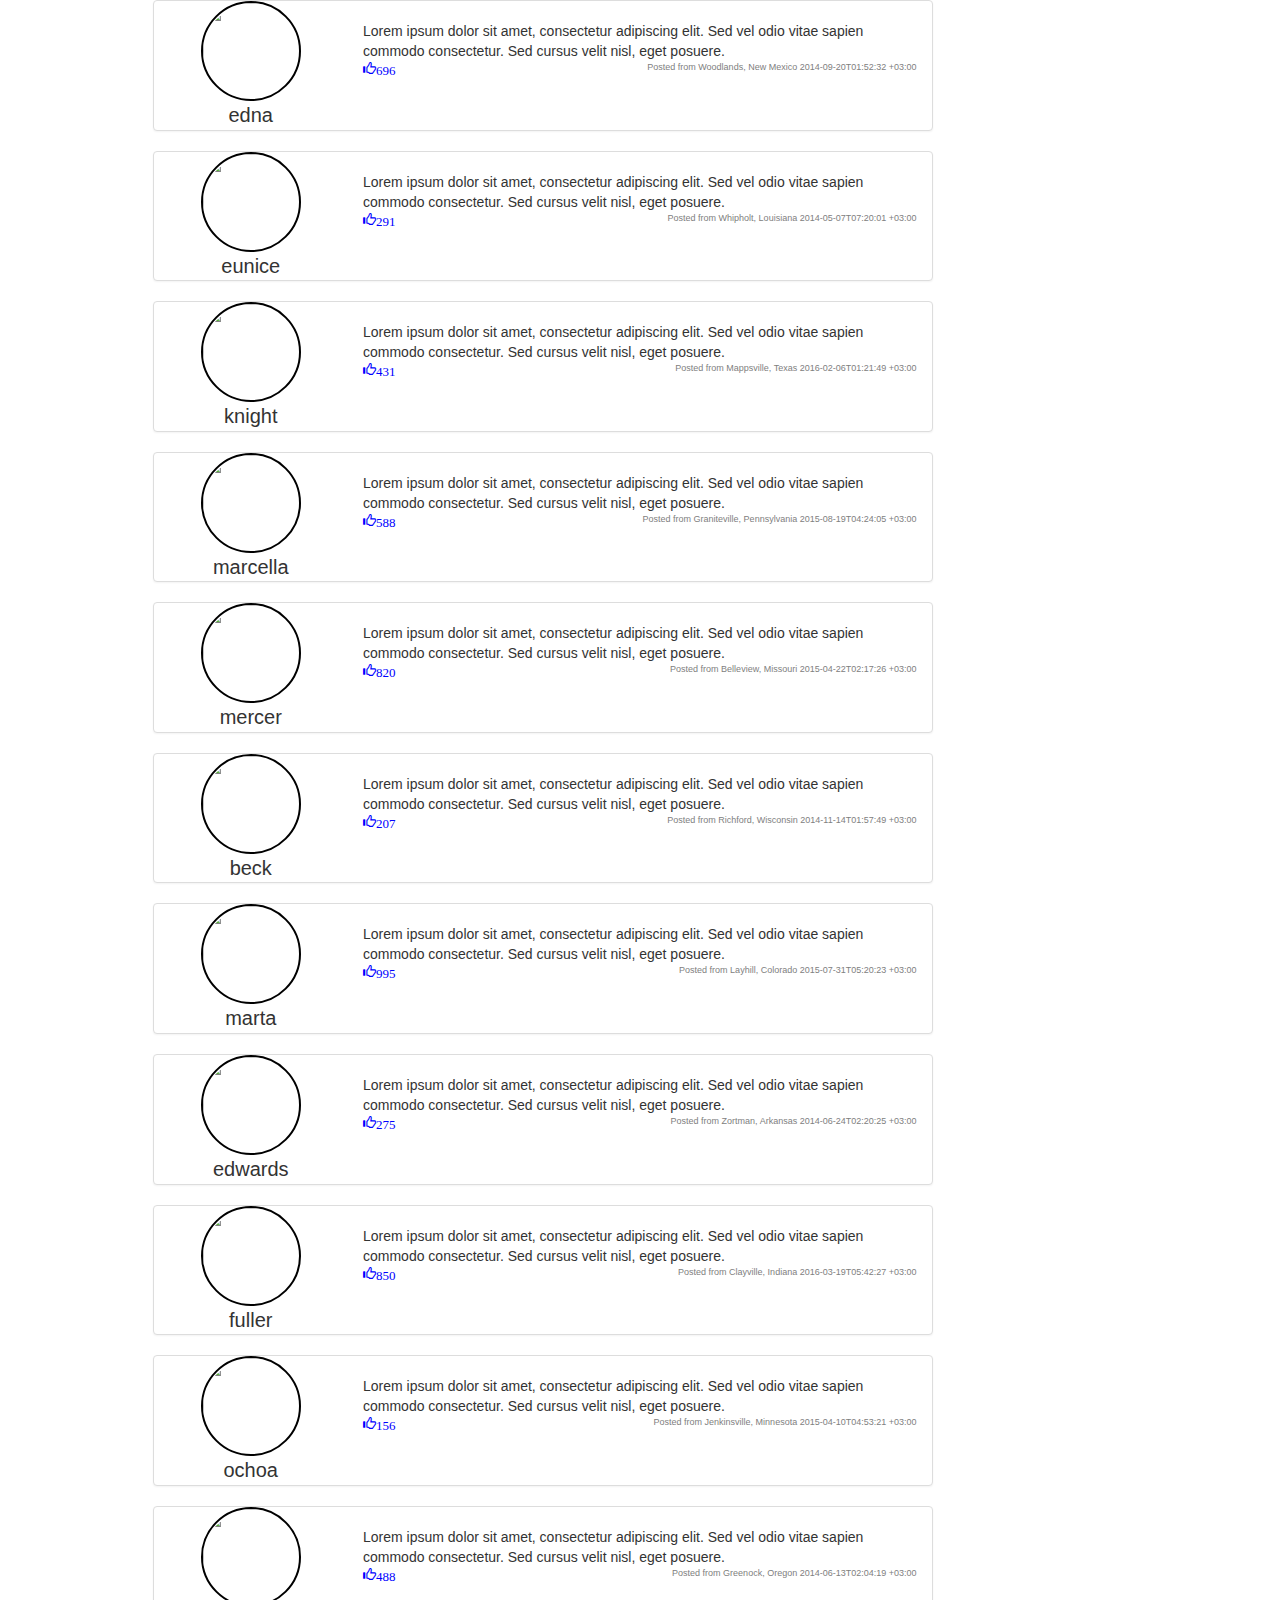
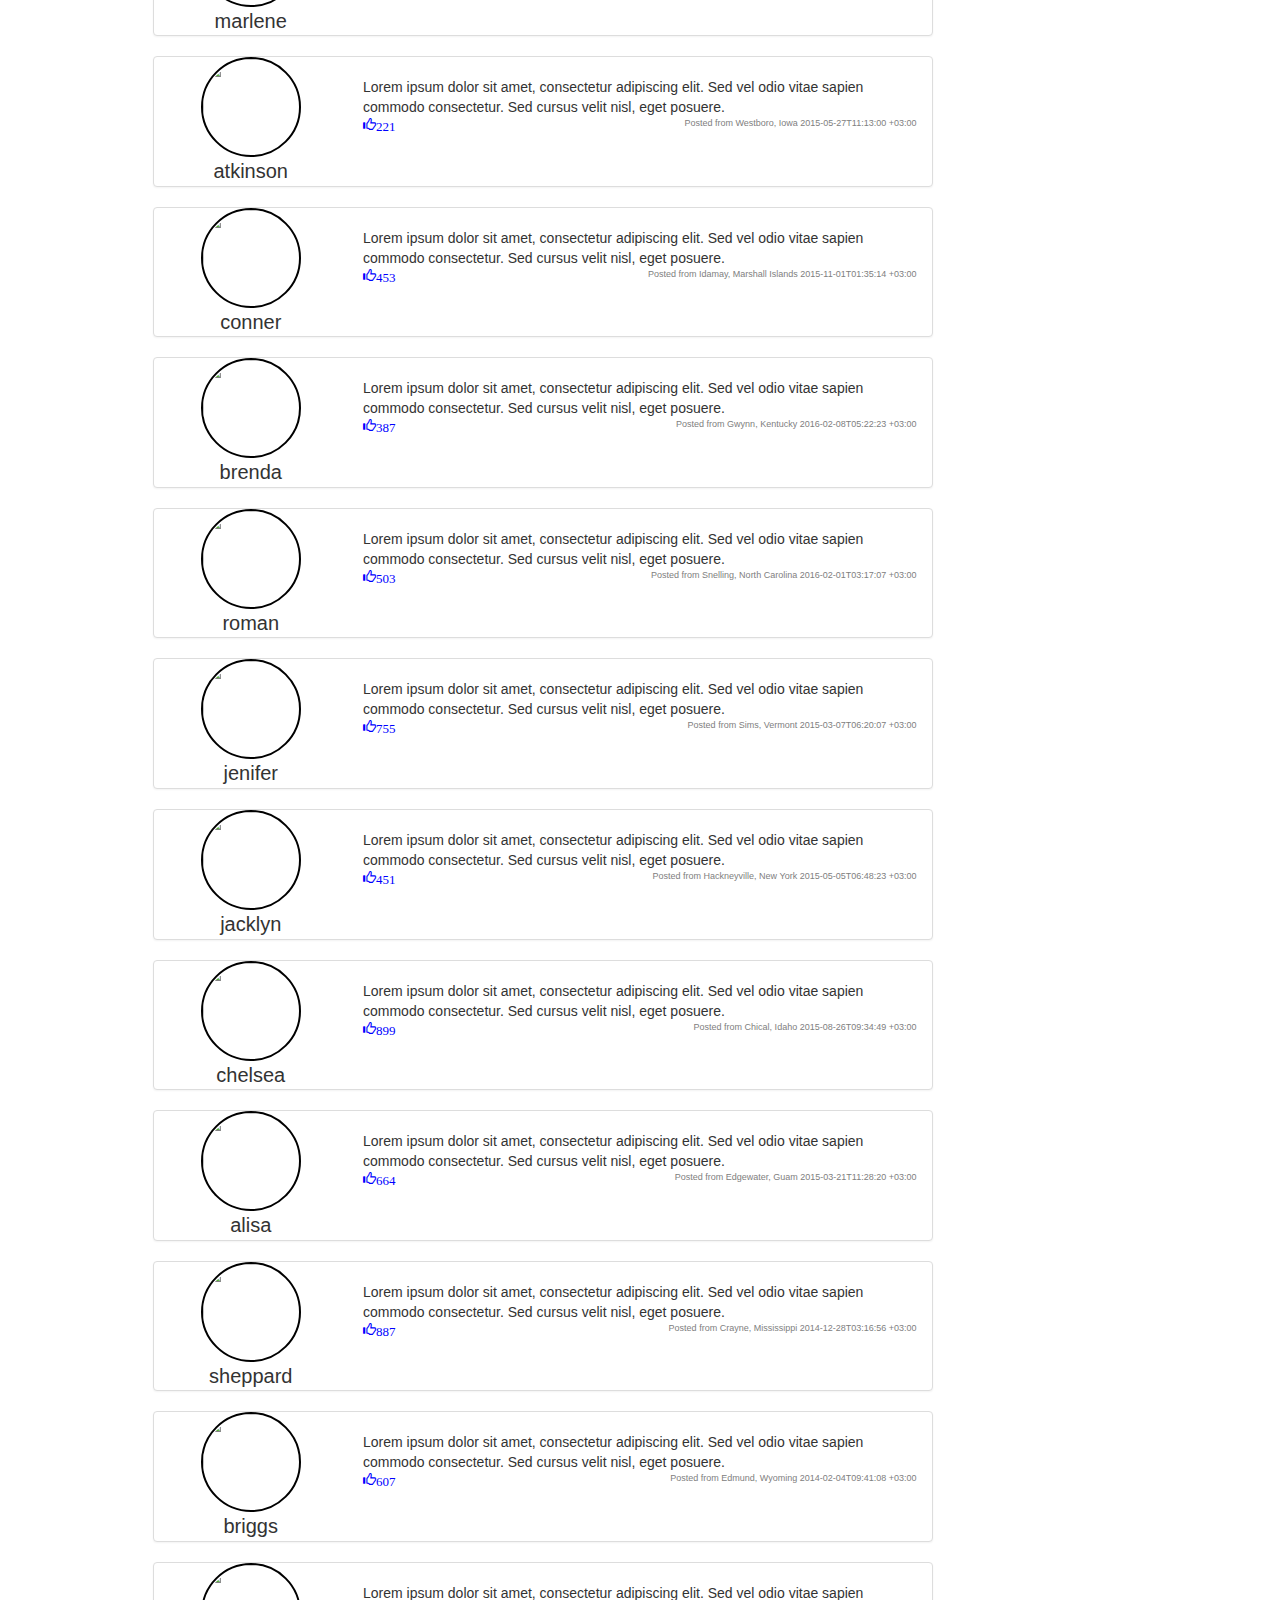
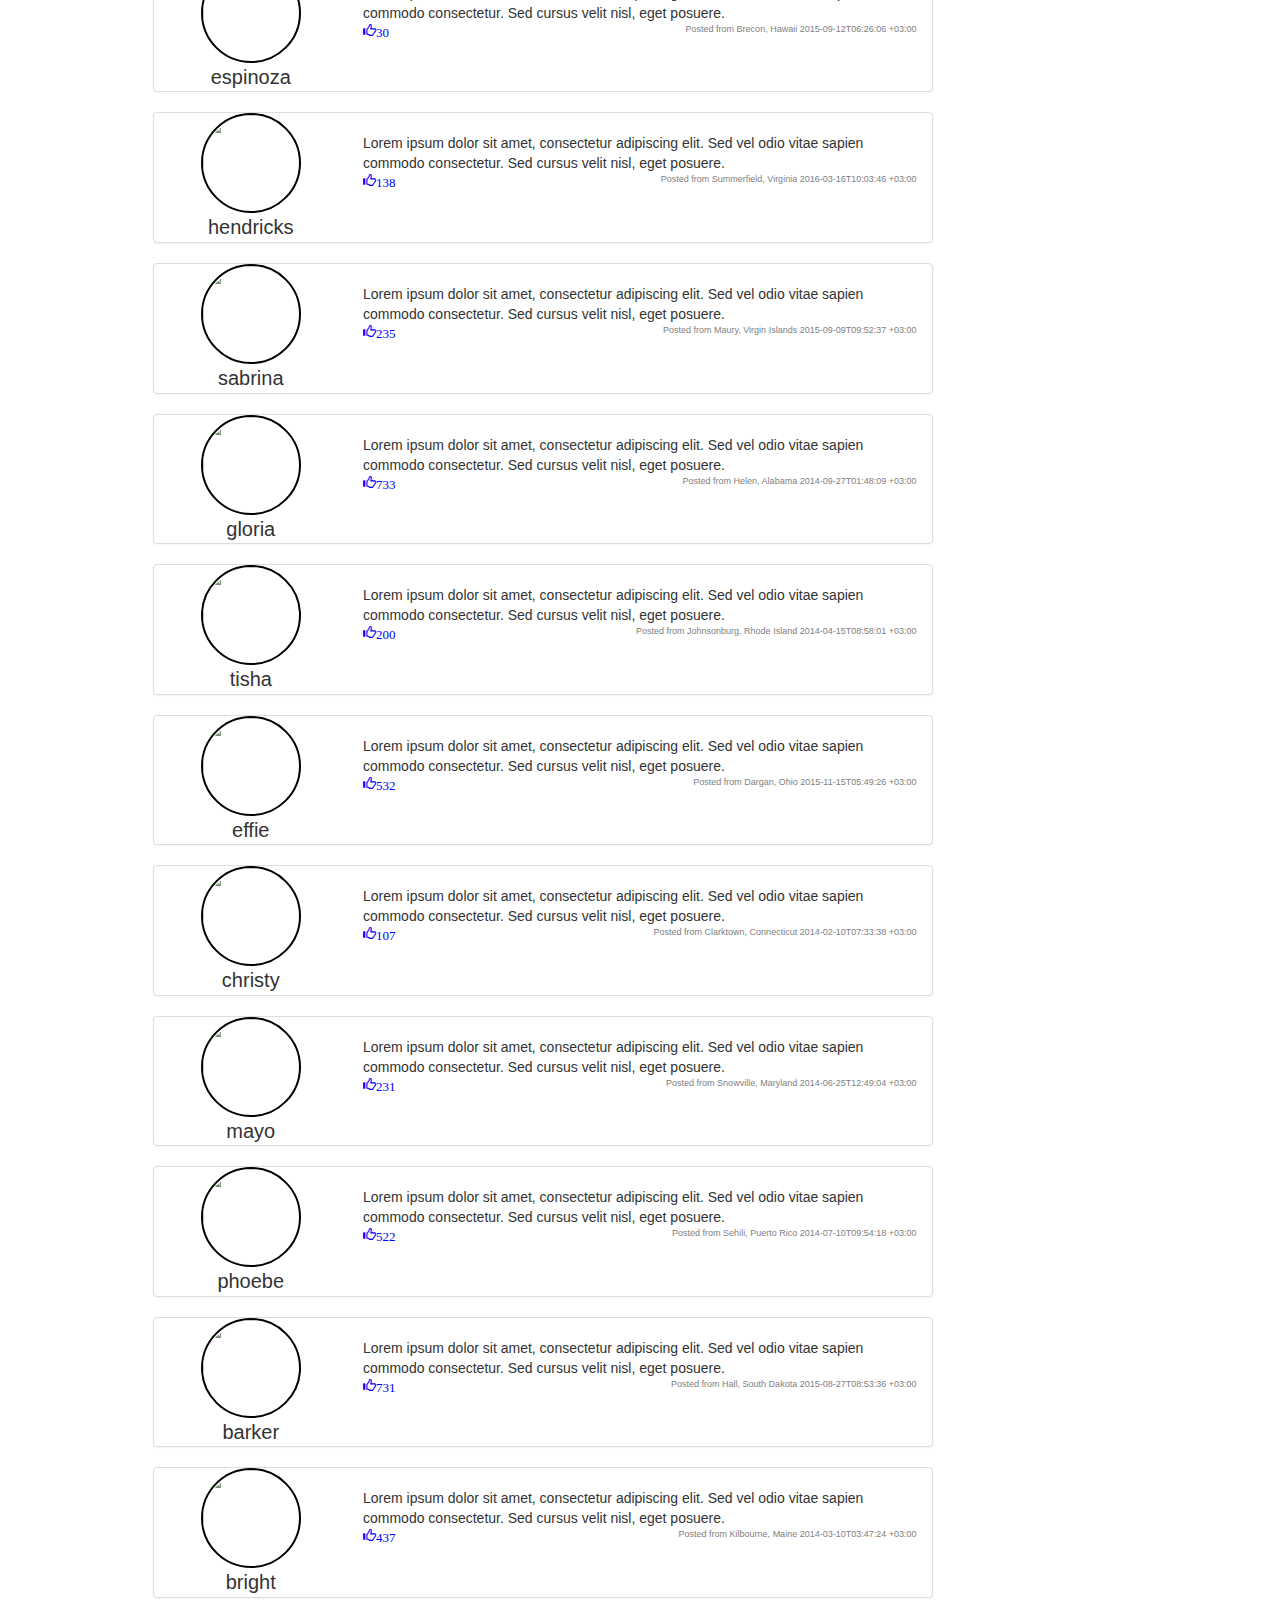
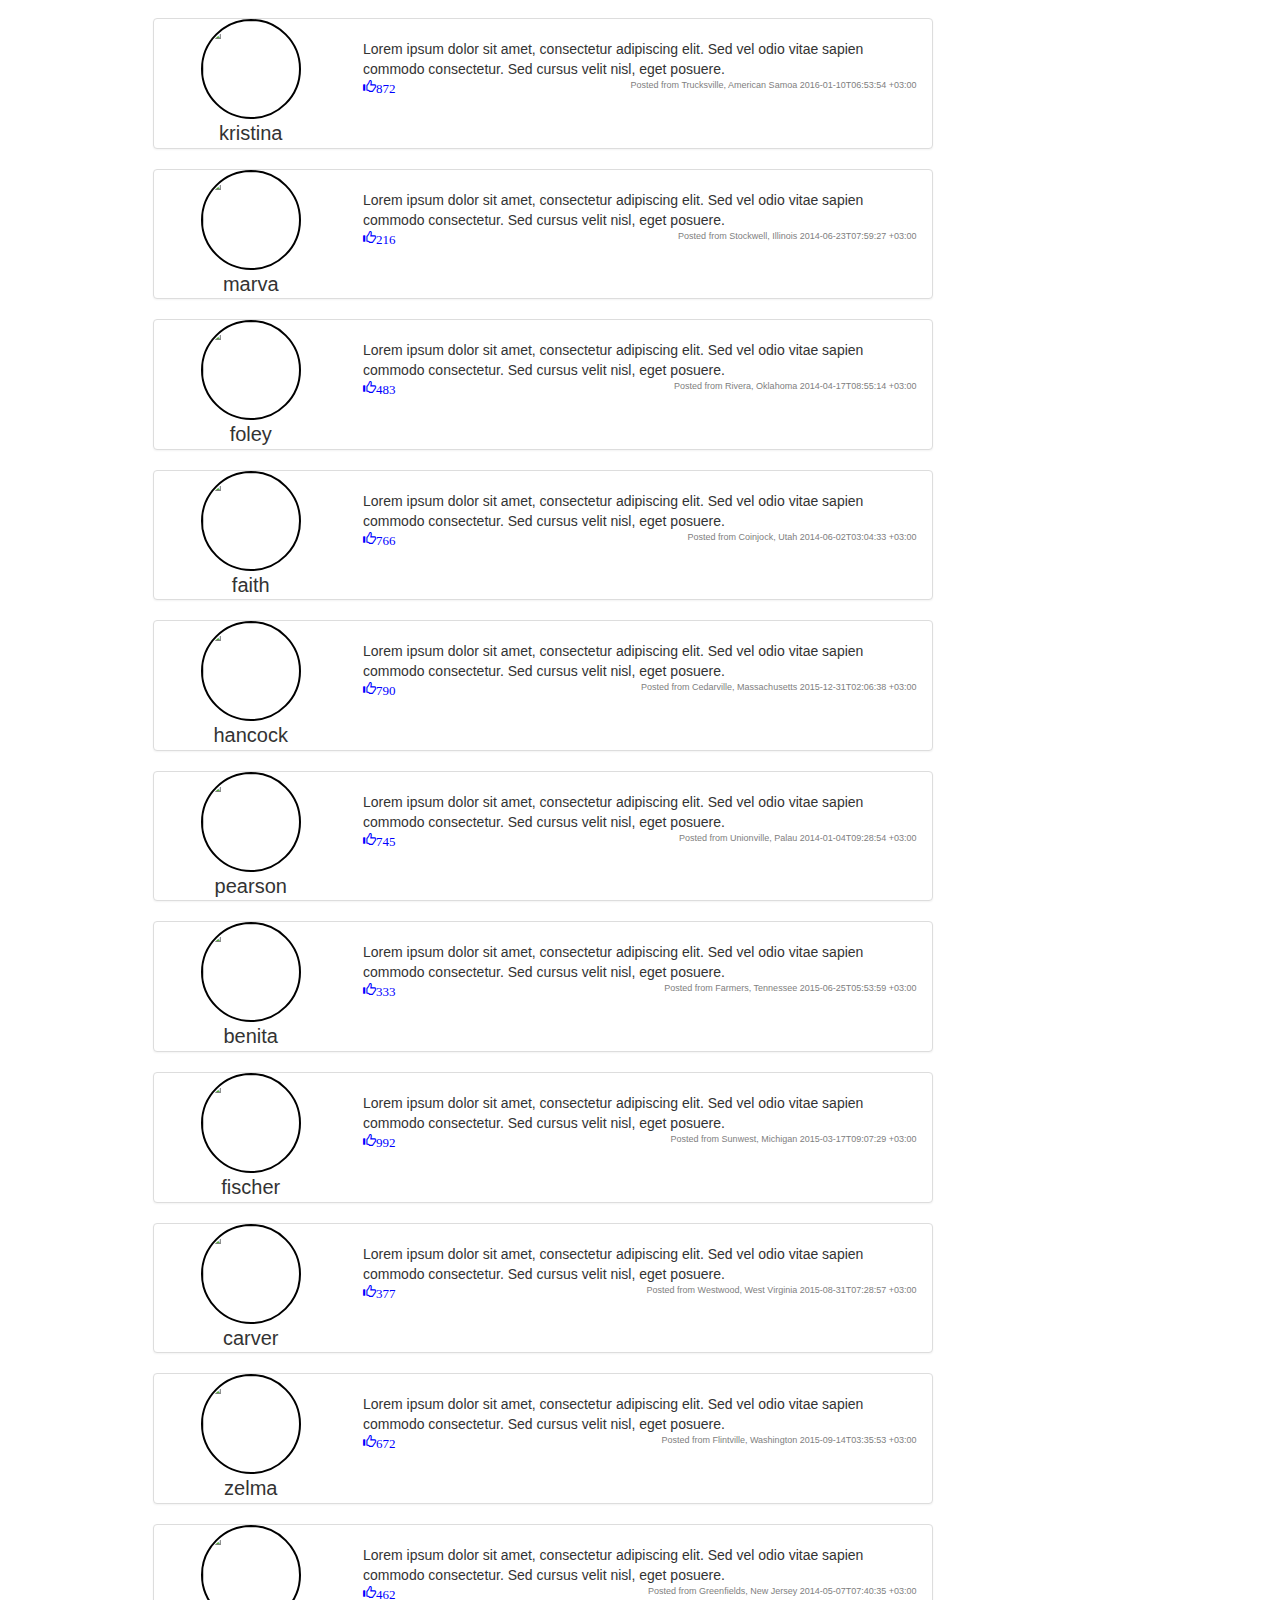
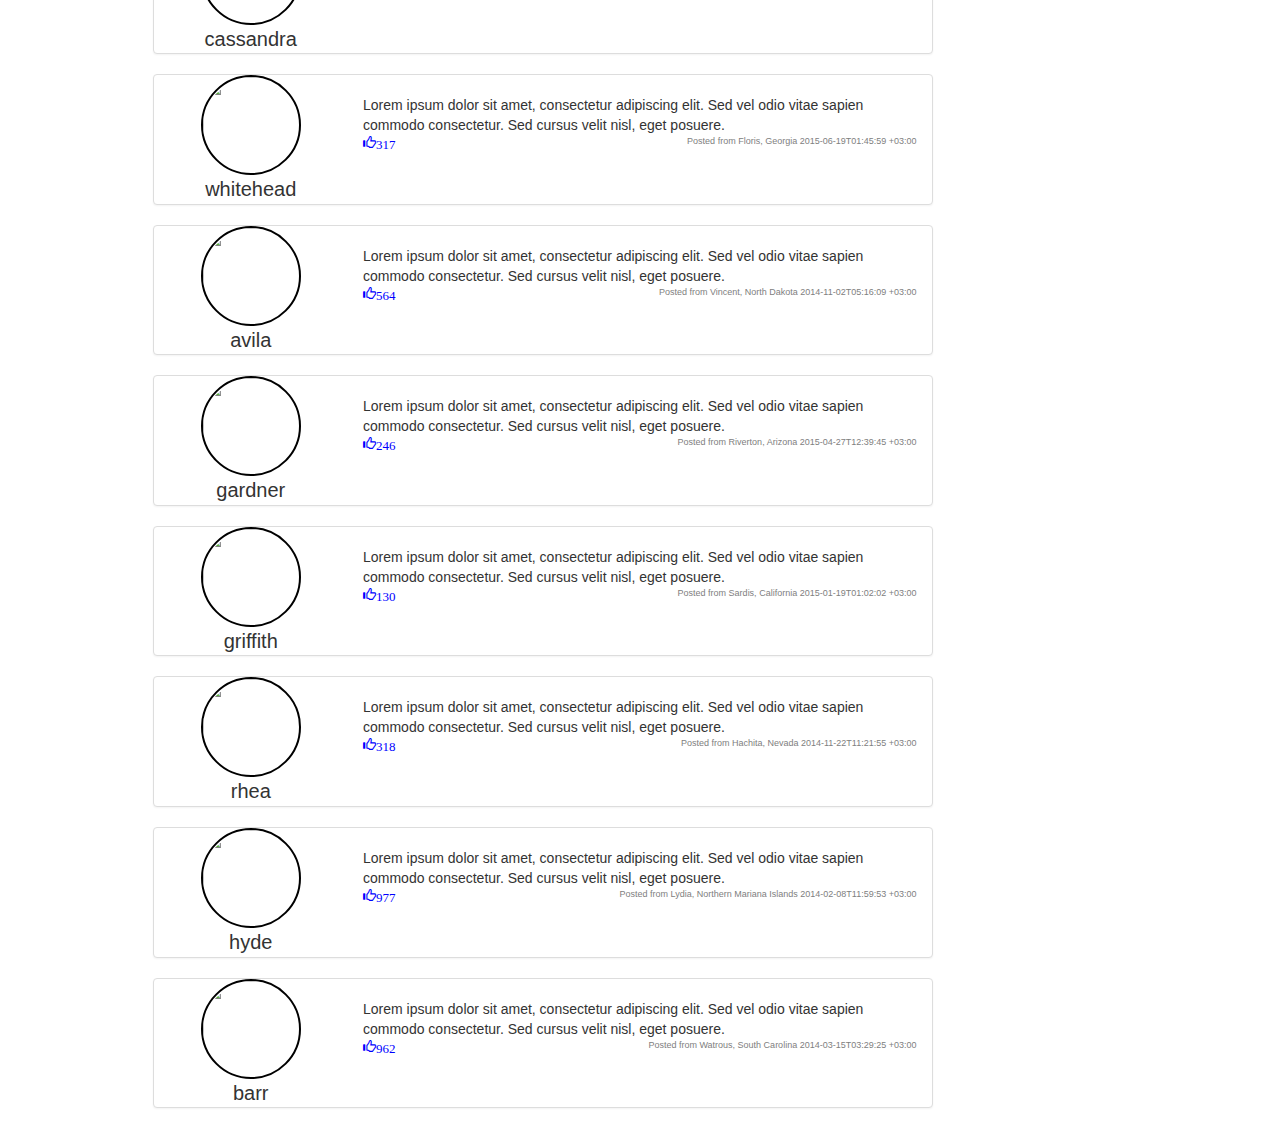
==== index.html @ ed7e0059 "cleaned the code" ====
<!DOCTYPE html>
<html>
	<head>
		<meta charset="utf-8">
		<meta http-equiv="X-UA-Compatible" content="IE=edge">
		<meta name="viewport" content="width=device-width, initial-scale=1">
		<title>Simple Timeline</title>
		<link rel="stylesheet" href="css/bootstrap.min.css">
		<!-- Optional Bootstrap theme -->
		<link rel="stylesheet" href="css/bootstrap-theme.min.css">
		<link rel="stylesheet" type="text/css" href="css/style.css">
	</head>
	<body>
	    <!-- SCRIPTS -->
	    <script src="js/jquery.min.js"></script>
	    <script src="js/bootstrap.min.js"></script>
	    <script src="js/script.js"></script>
	    <!--=-=-=-=-=-=-=-=-=-=-=-->
	    
		<div class="container">
		 	<div class="row" id="timeline"></div>
		</div>
	</body>
</html>
---- css/style.css ----
.avatar{
	text-align: center;
}

.imgAvatar {
	width: 100px;
	height: 100px;
	border: 2px solid rgb(0,0,0);
}

.avatarUsername{
	font-size: 20px;
}

.post{
	position: relative;
	padding-top: 20px;
}

.postLike{
	float: left;
	color: blue;
	font-size: 13px;
}

.postDate{
	float: right;
	color: gray;
	font-size: 9px;
	margin-bottom: auto;
}
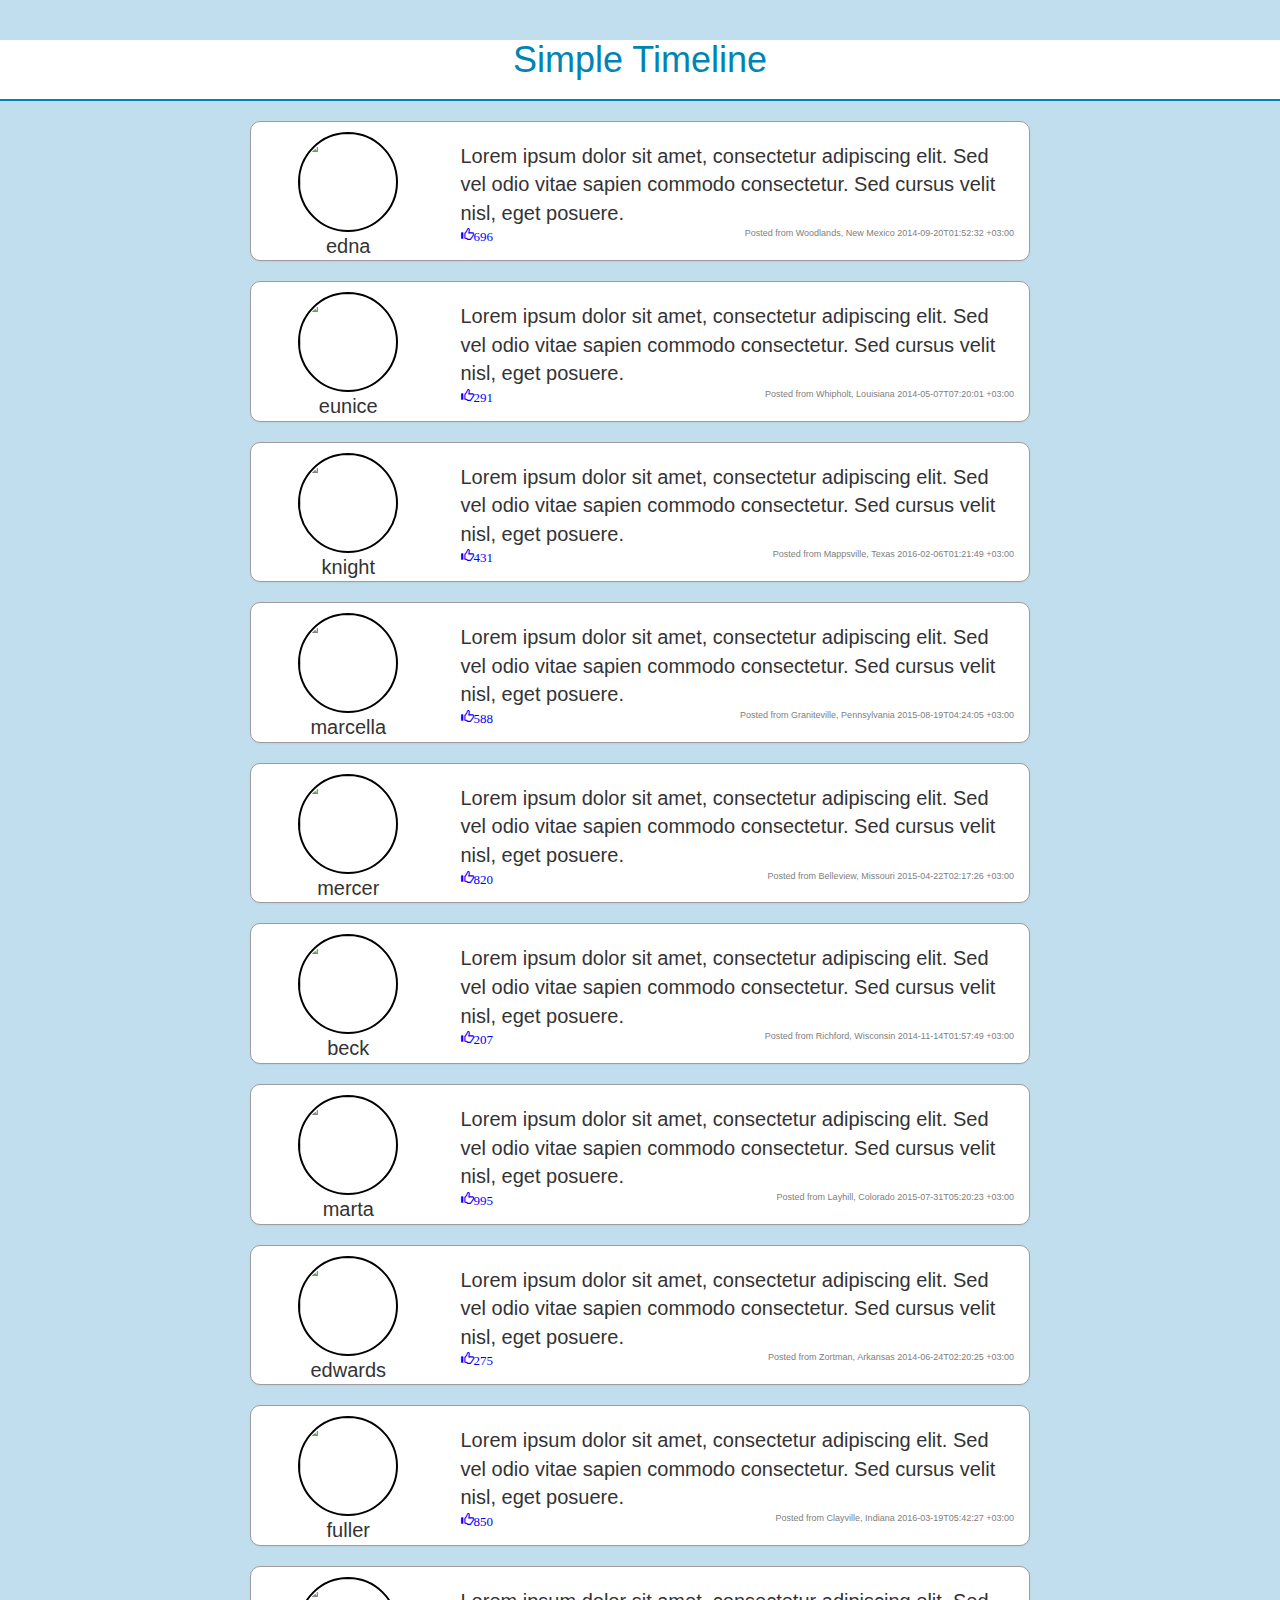
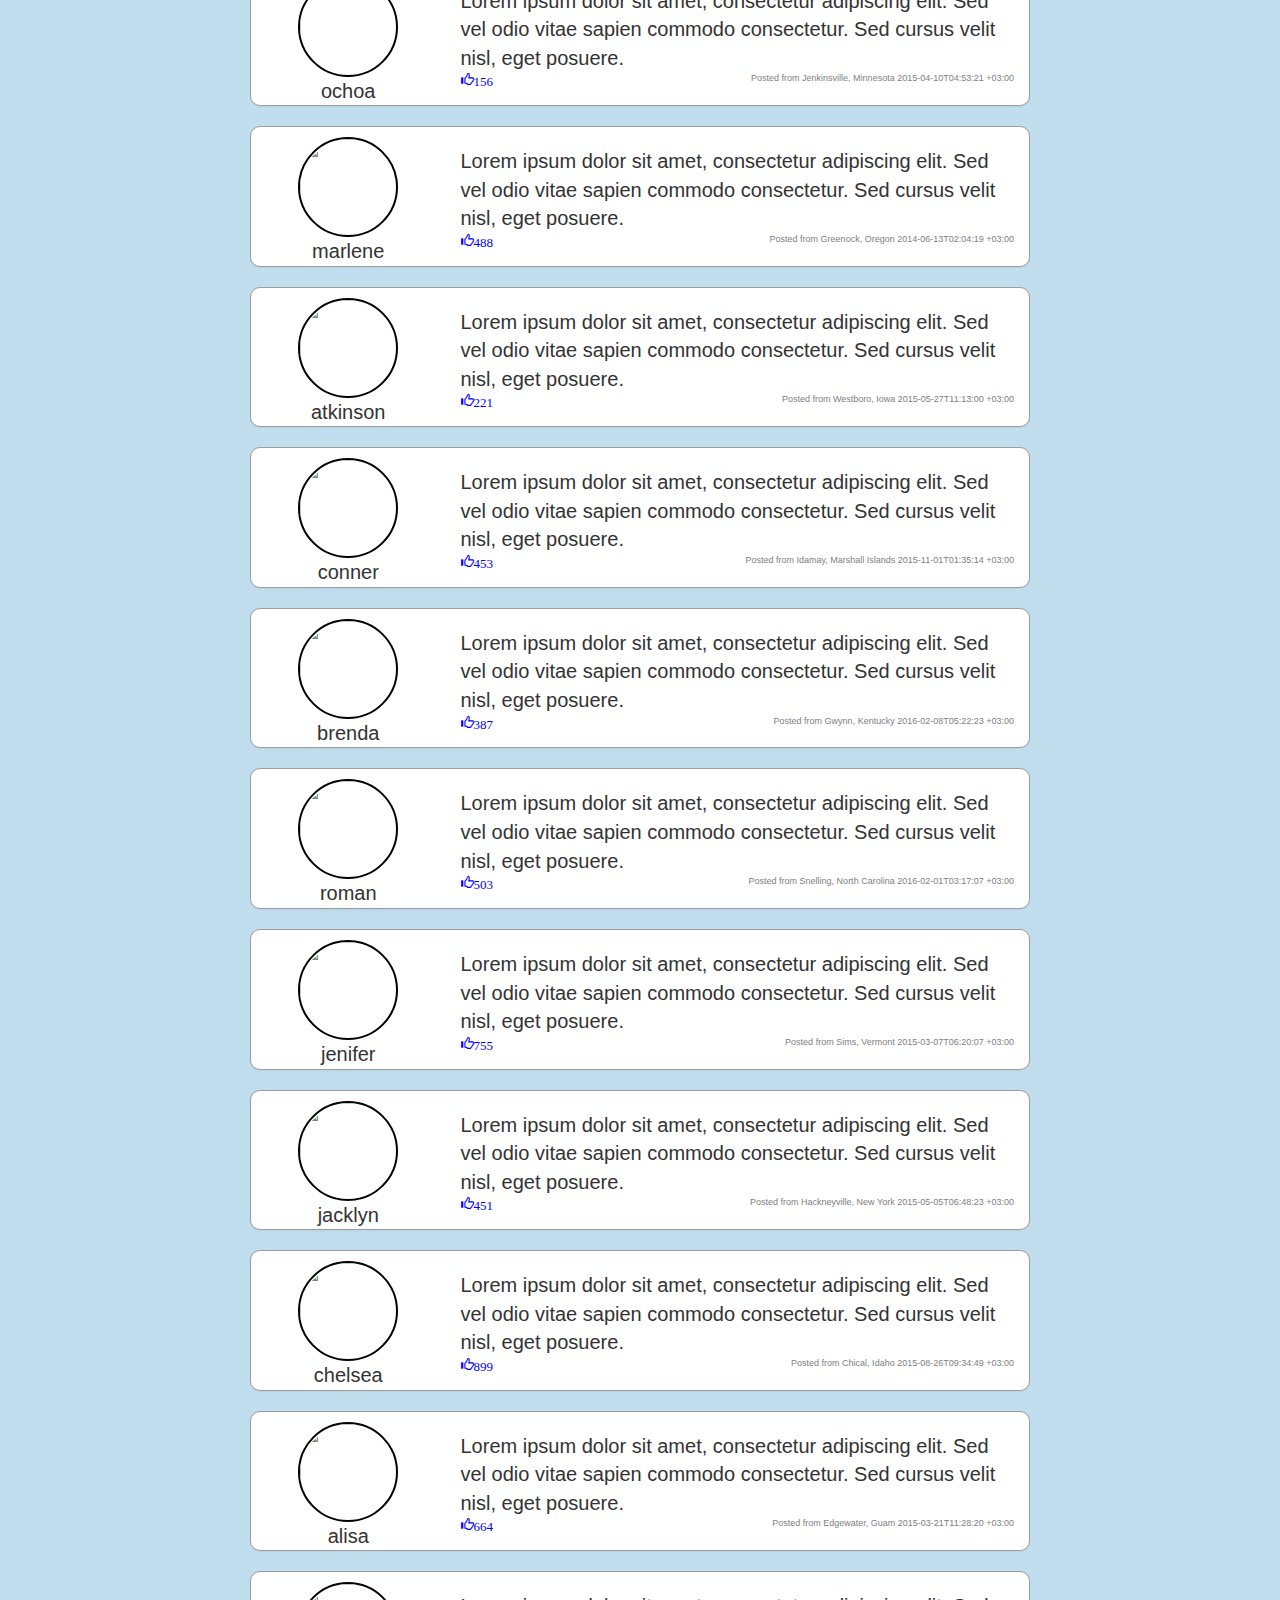
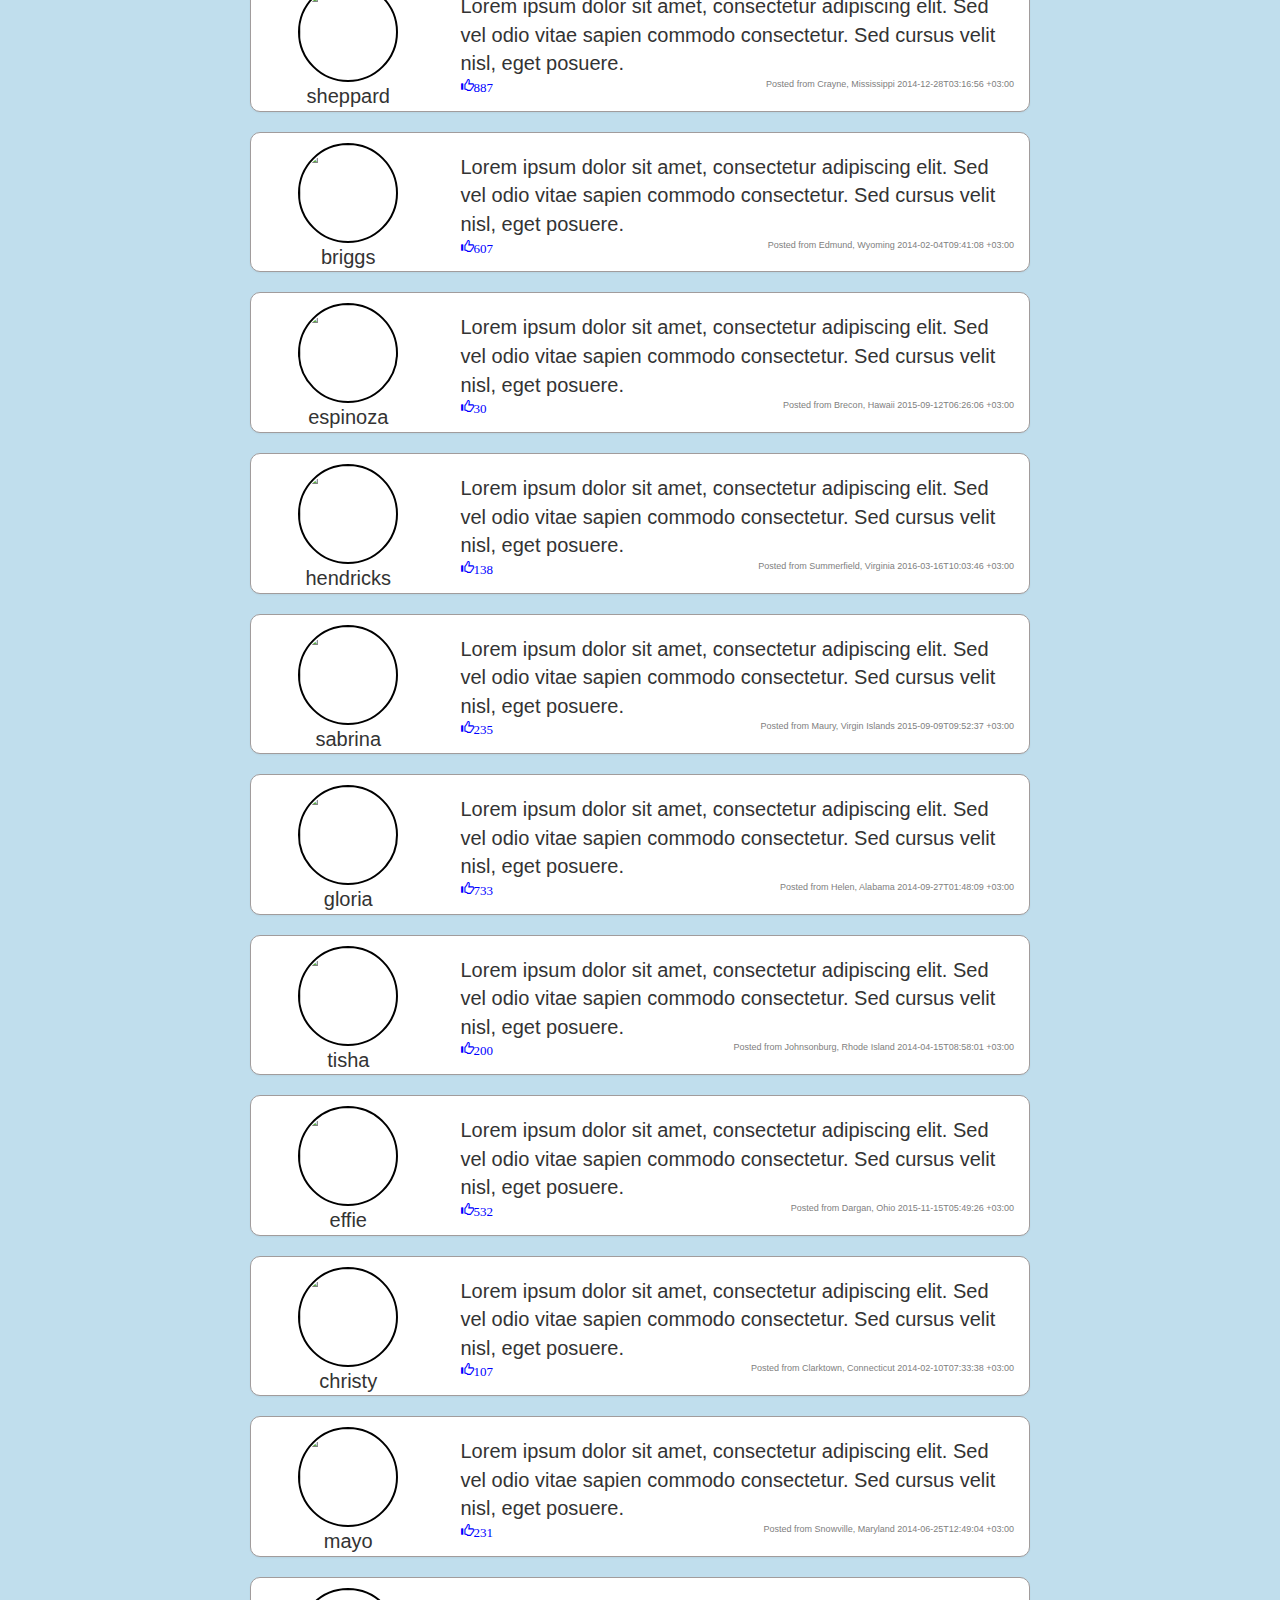
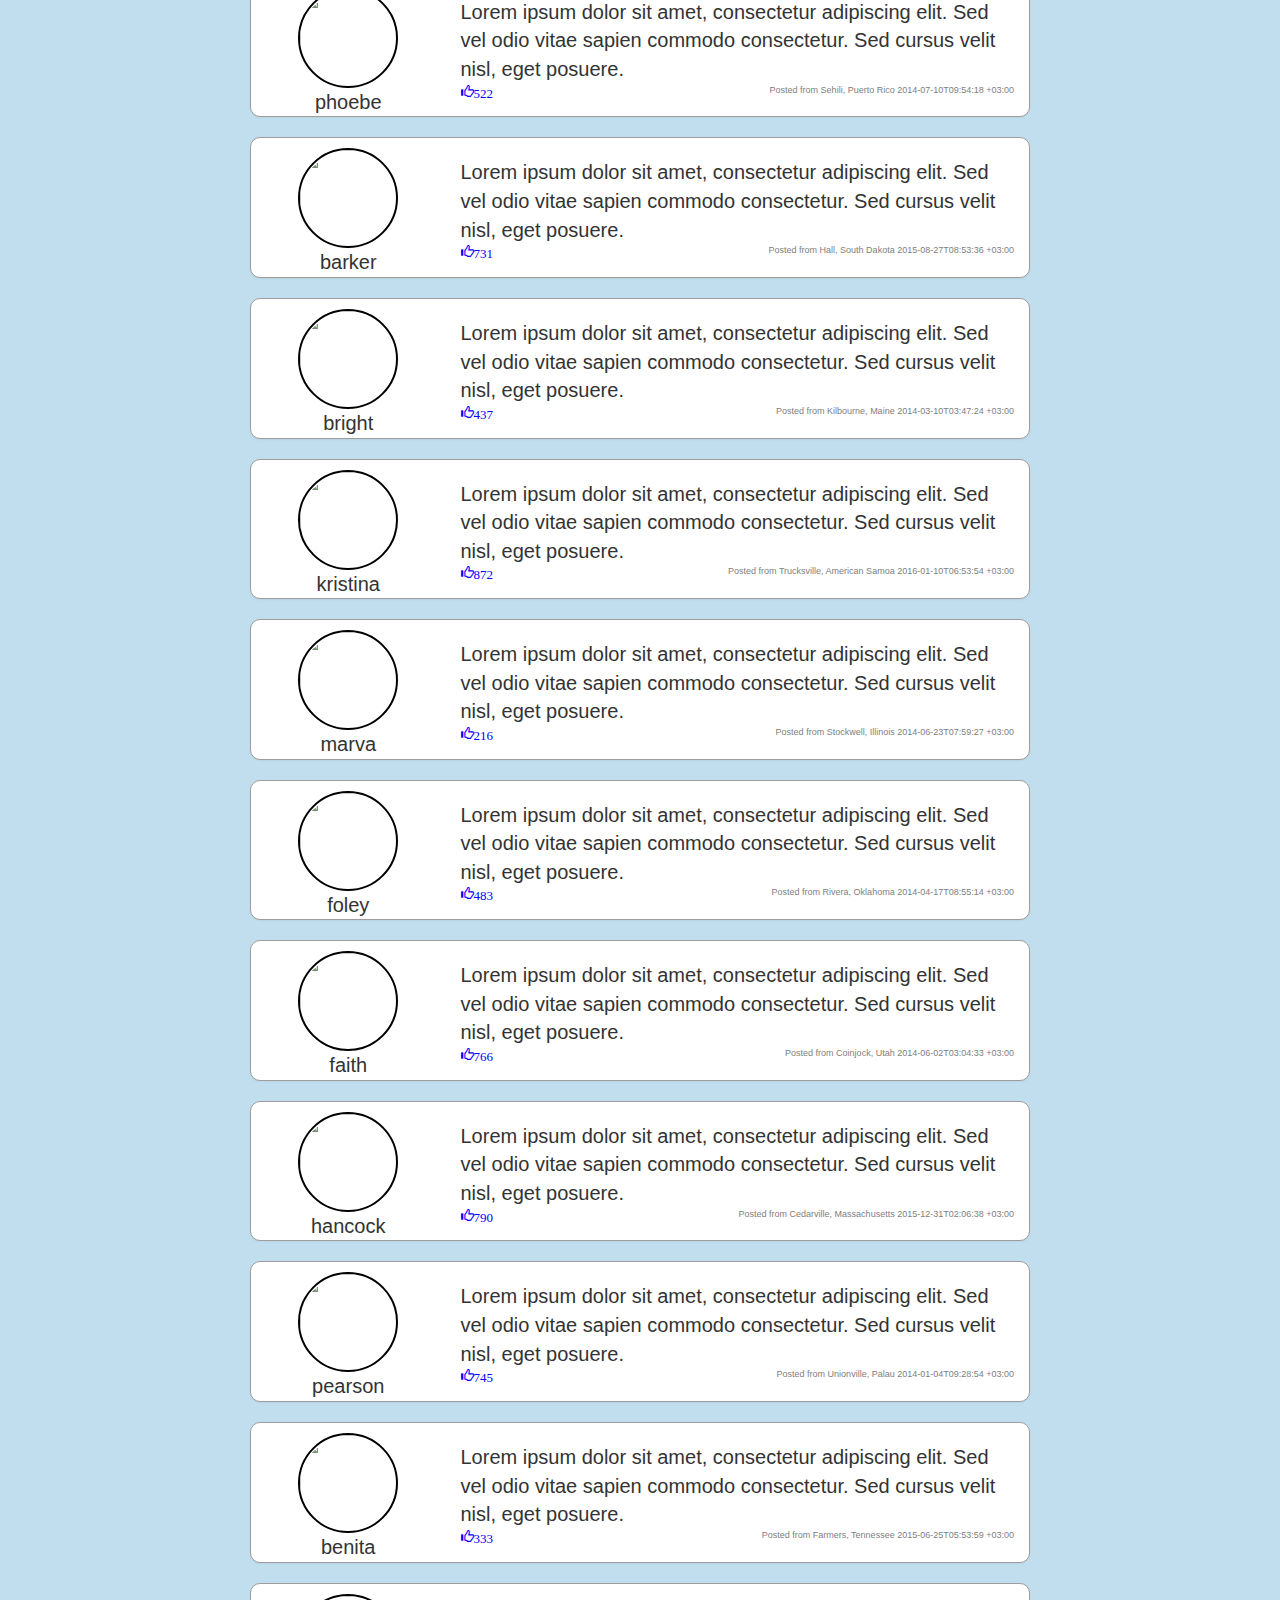
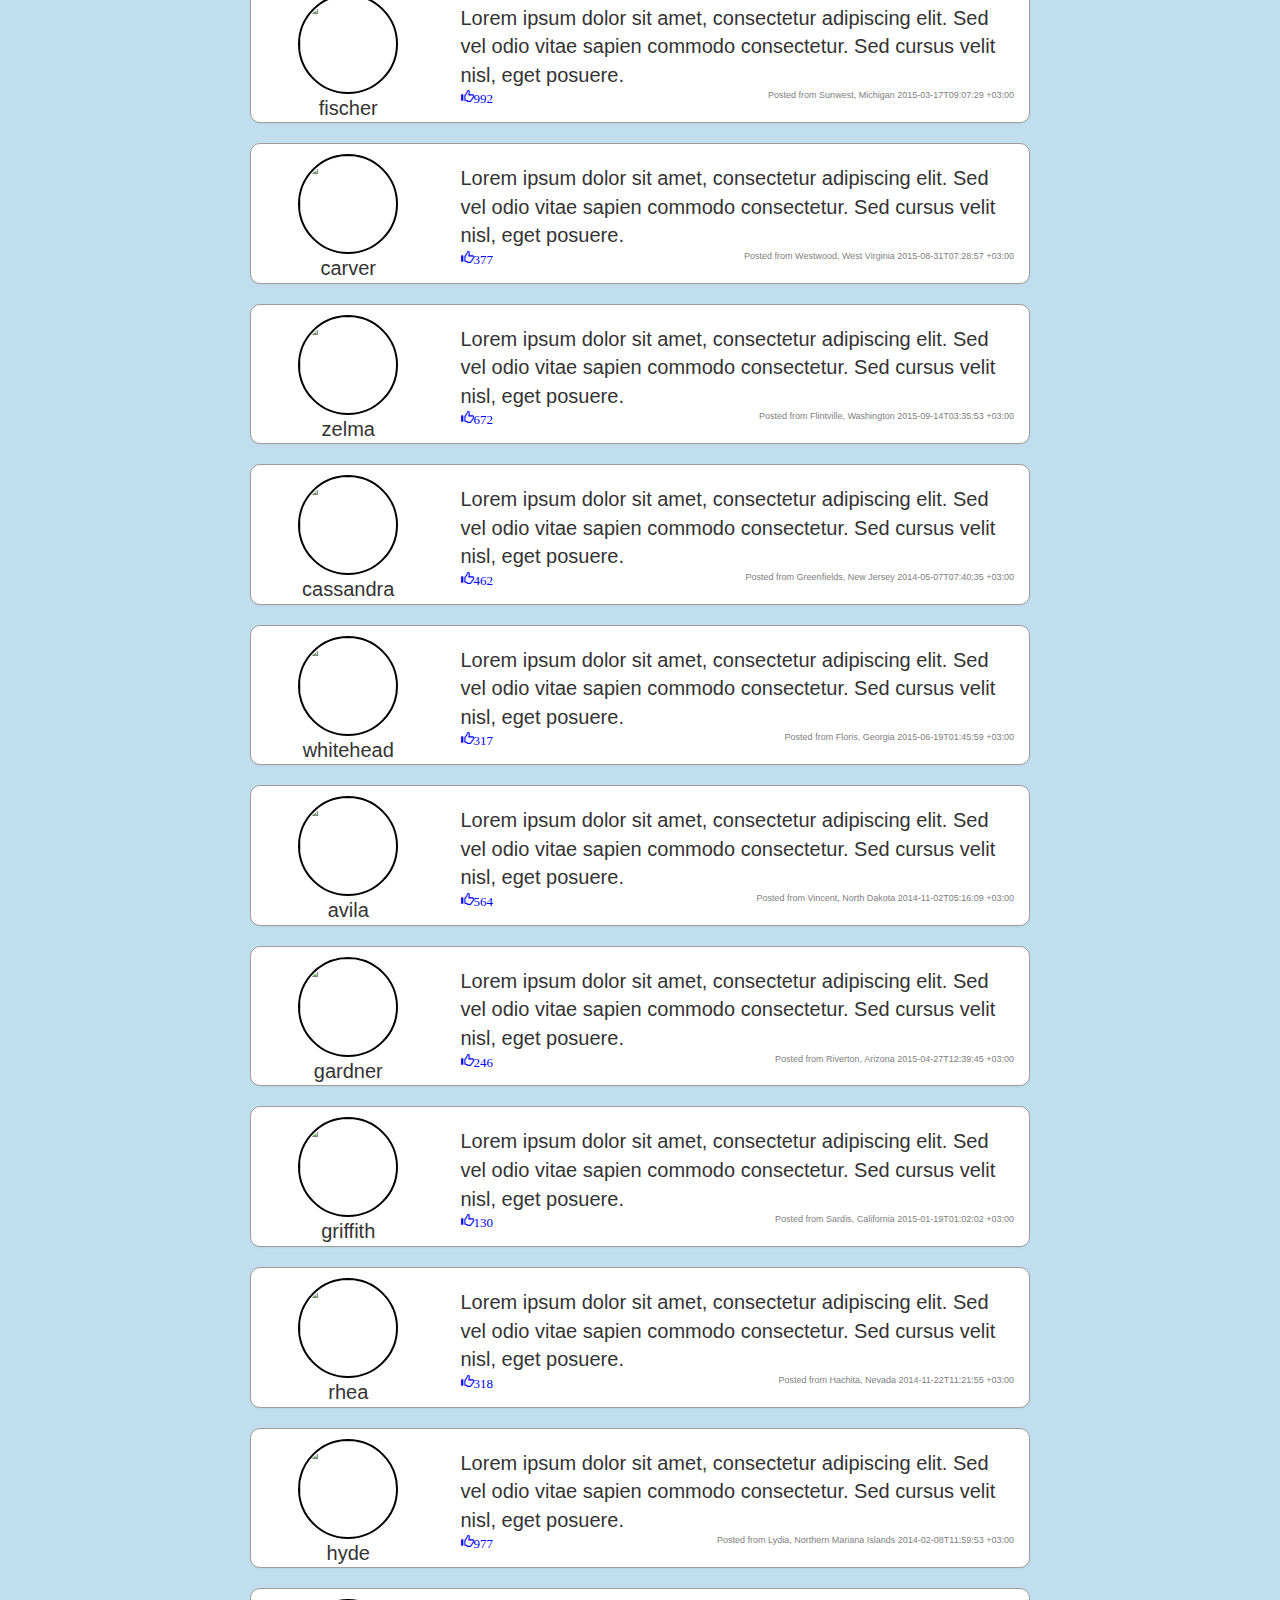
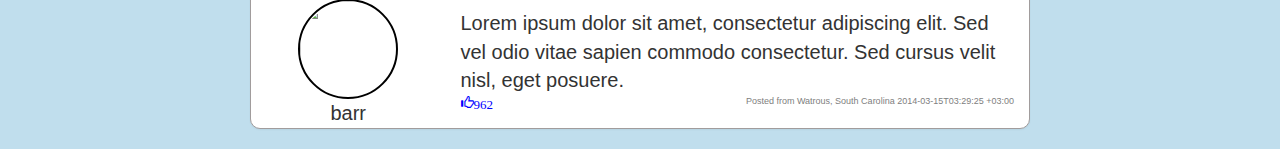
==== commit 0b8a102c: "added some style" ====
--- a/index.html
+++ b/index.html
@@ -16,7 +16,11 @@
 	    <script src="js/bootstrap.min.js"></script>
 	    <script src="js/script.js"></script>
 	    <!--=-=-=-=-=-=-=-=-=-=-=-->
-	    
+
+	    <div class="page-header">
+	    	<h1> Simple Timeline </h1>	
+	    </div>
+
 		<div class="container">
 		 	<div class="row" id="timeline"></div>
 		</div>
--- a/css/style.css
+++ b/css/style.css
@@ -1,5 +1,8 @@
+
+
 .avatar{
 	text-align: center;
+	padding-top: 10px;
 }
 
 .imgAvatar {
@@ -15,6 +18,7 @@
 .post{
 	position: relative;
 	padding-top: 20px;
+	font-size: 20px;
 }
 
 .postLike{
@@ -30,3 +34,23 @@
 	margin-bottom: auto;
 }
 
+body{
+	background-color: #c0deed;
+}
+
+.panel{
+	border-radius: 10px;
+	background: #ffffff;
+	border: 1px solid transparent;
+	border-color: #a19c9c;
+}
+
+.page-header{
+	text-align: center;
+	border-bottom: 2px solid #0084b4;
+	background-color: #ffffff;
+}
+
+.page-header h1{
+	color: #0084b4;
+}
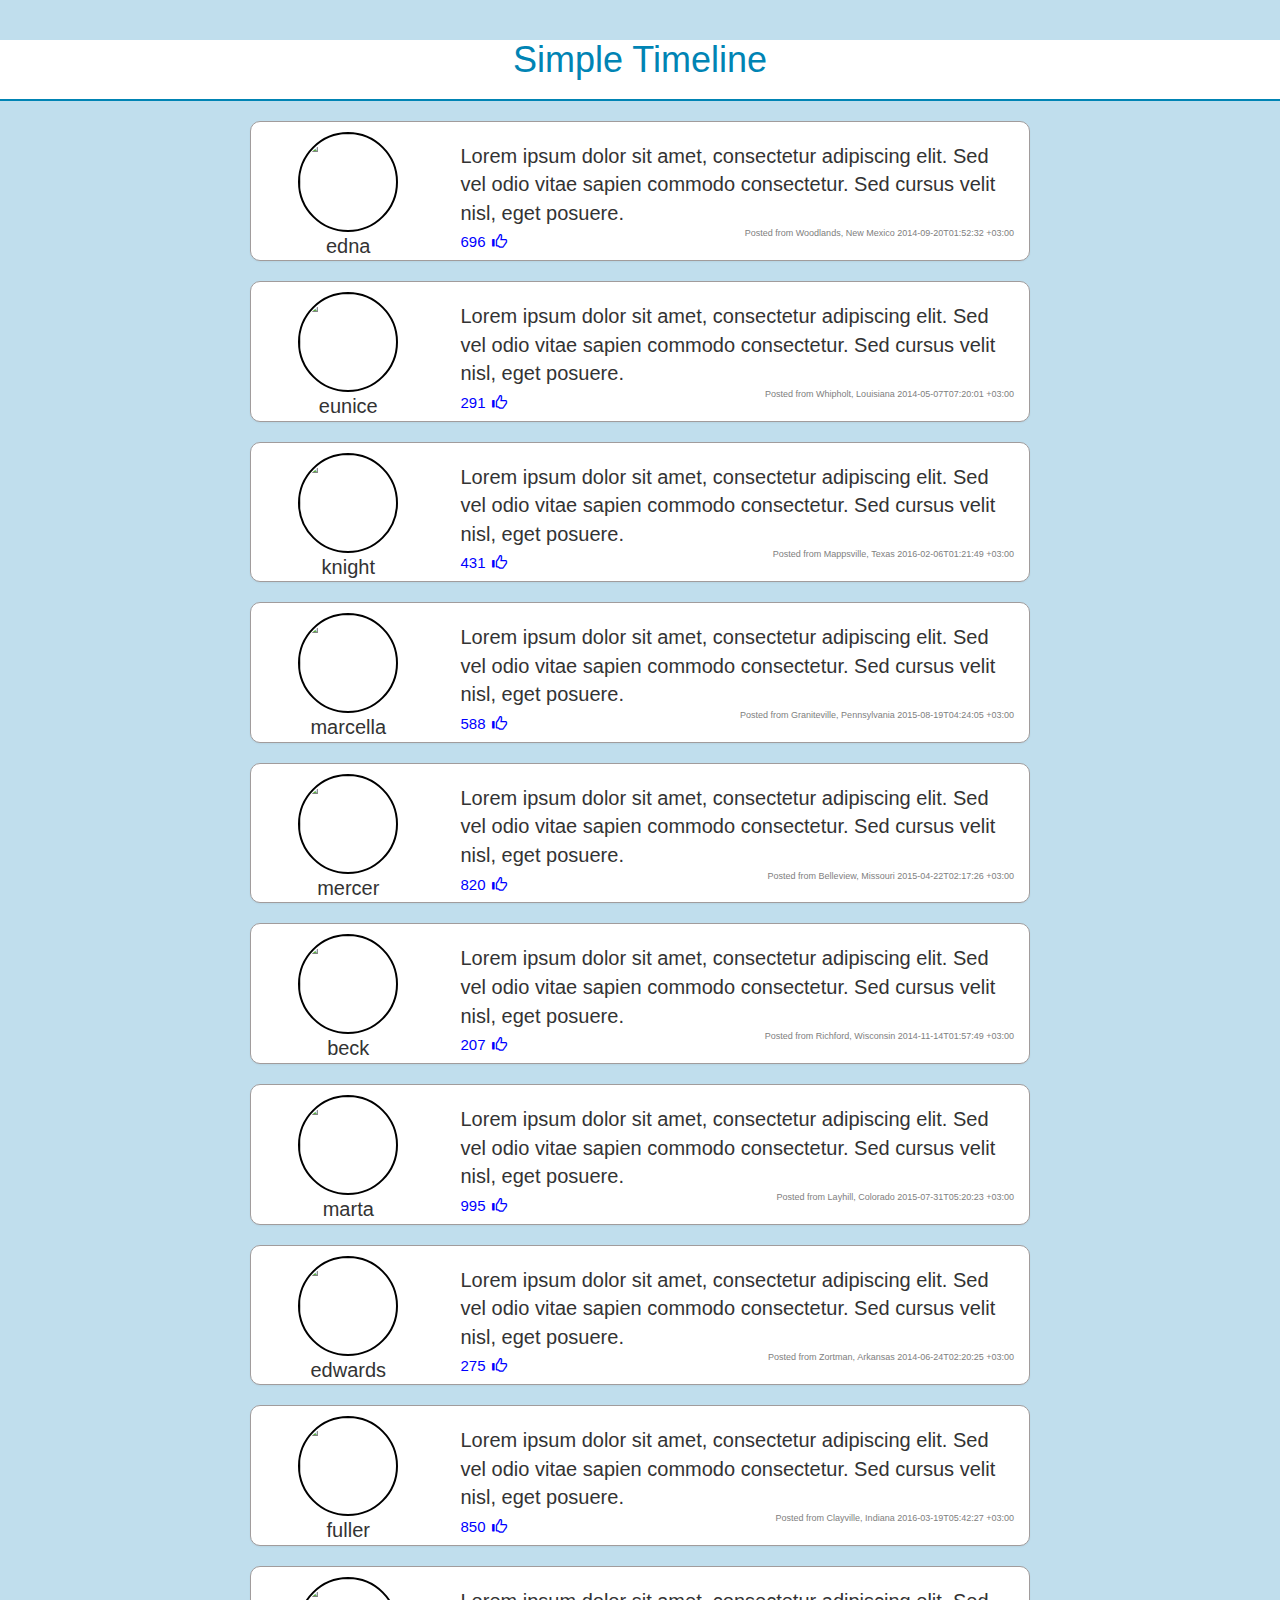
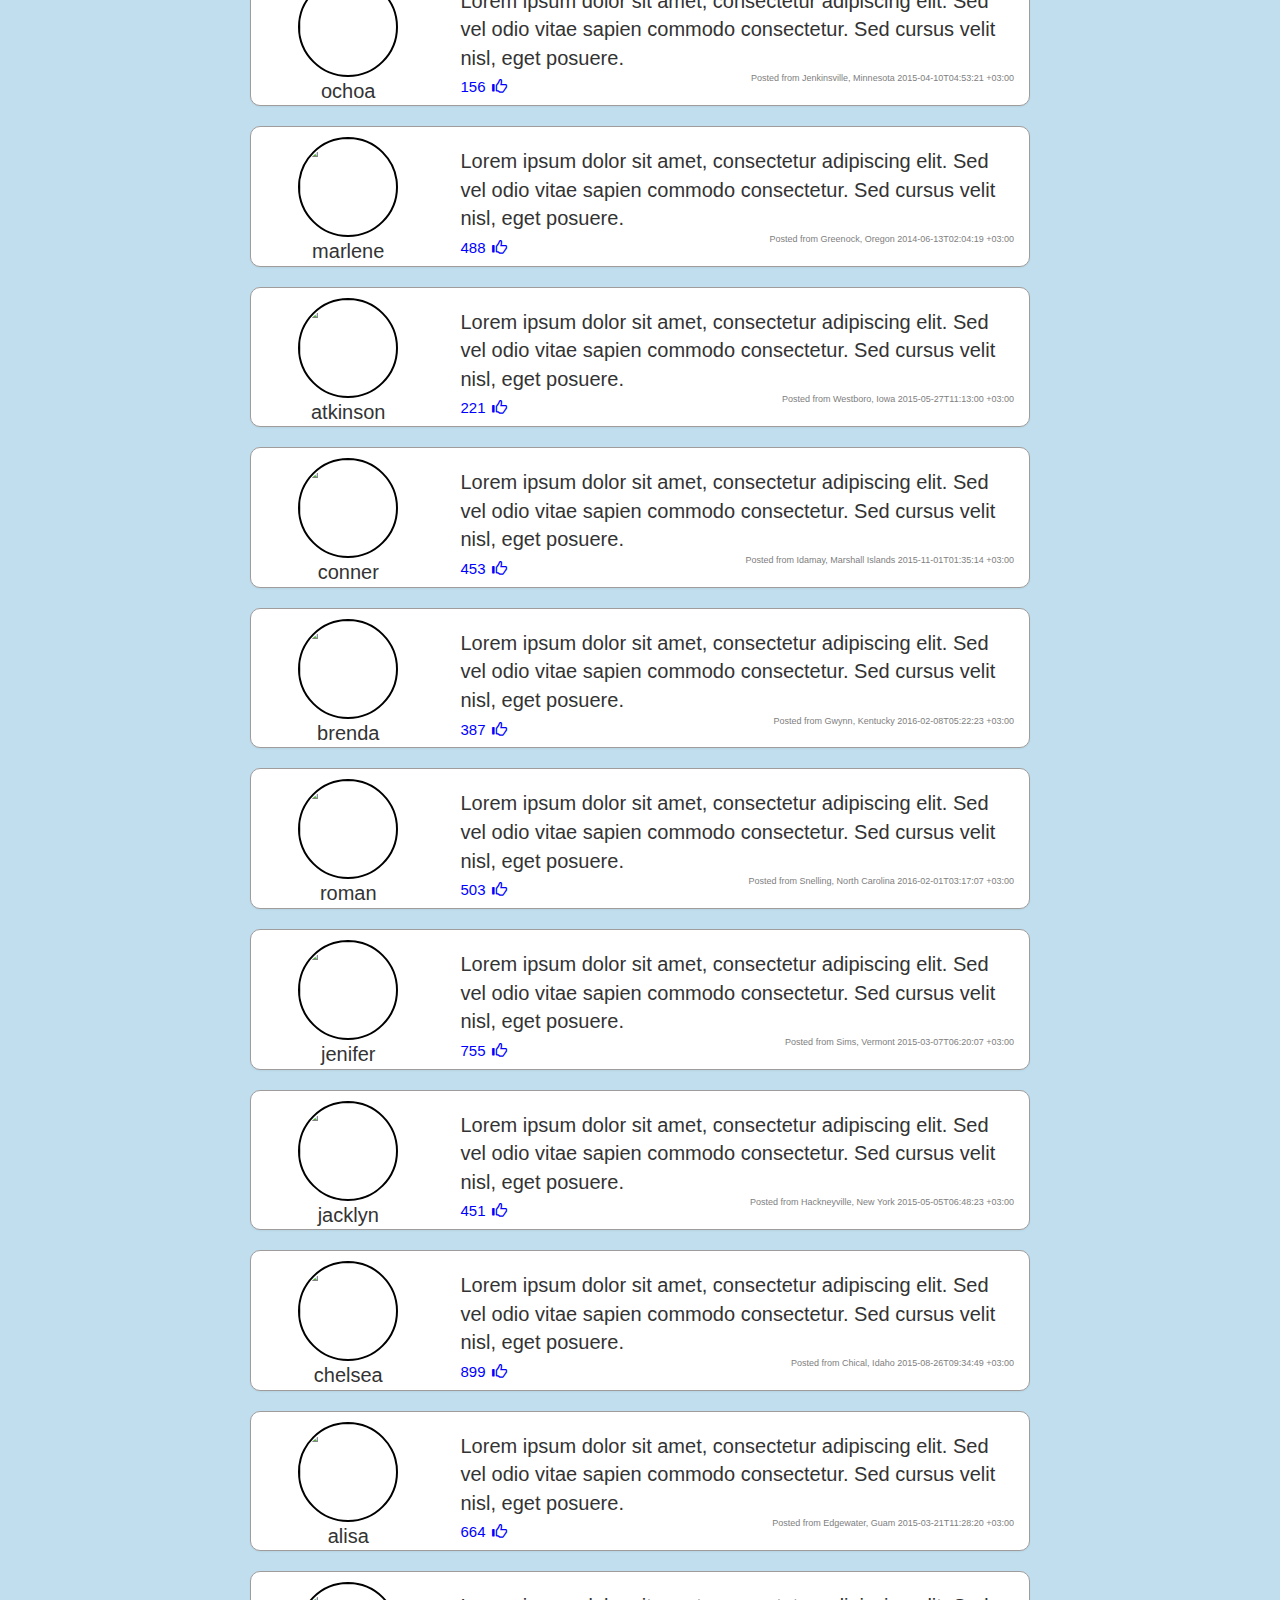
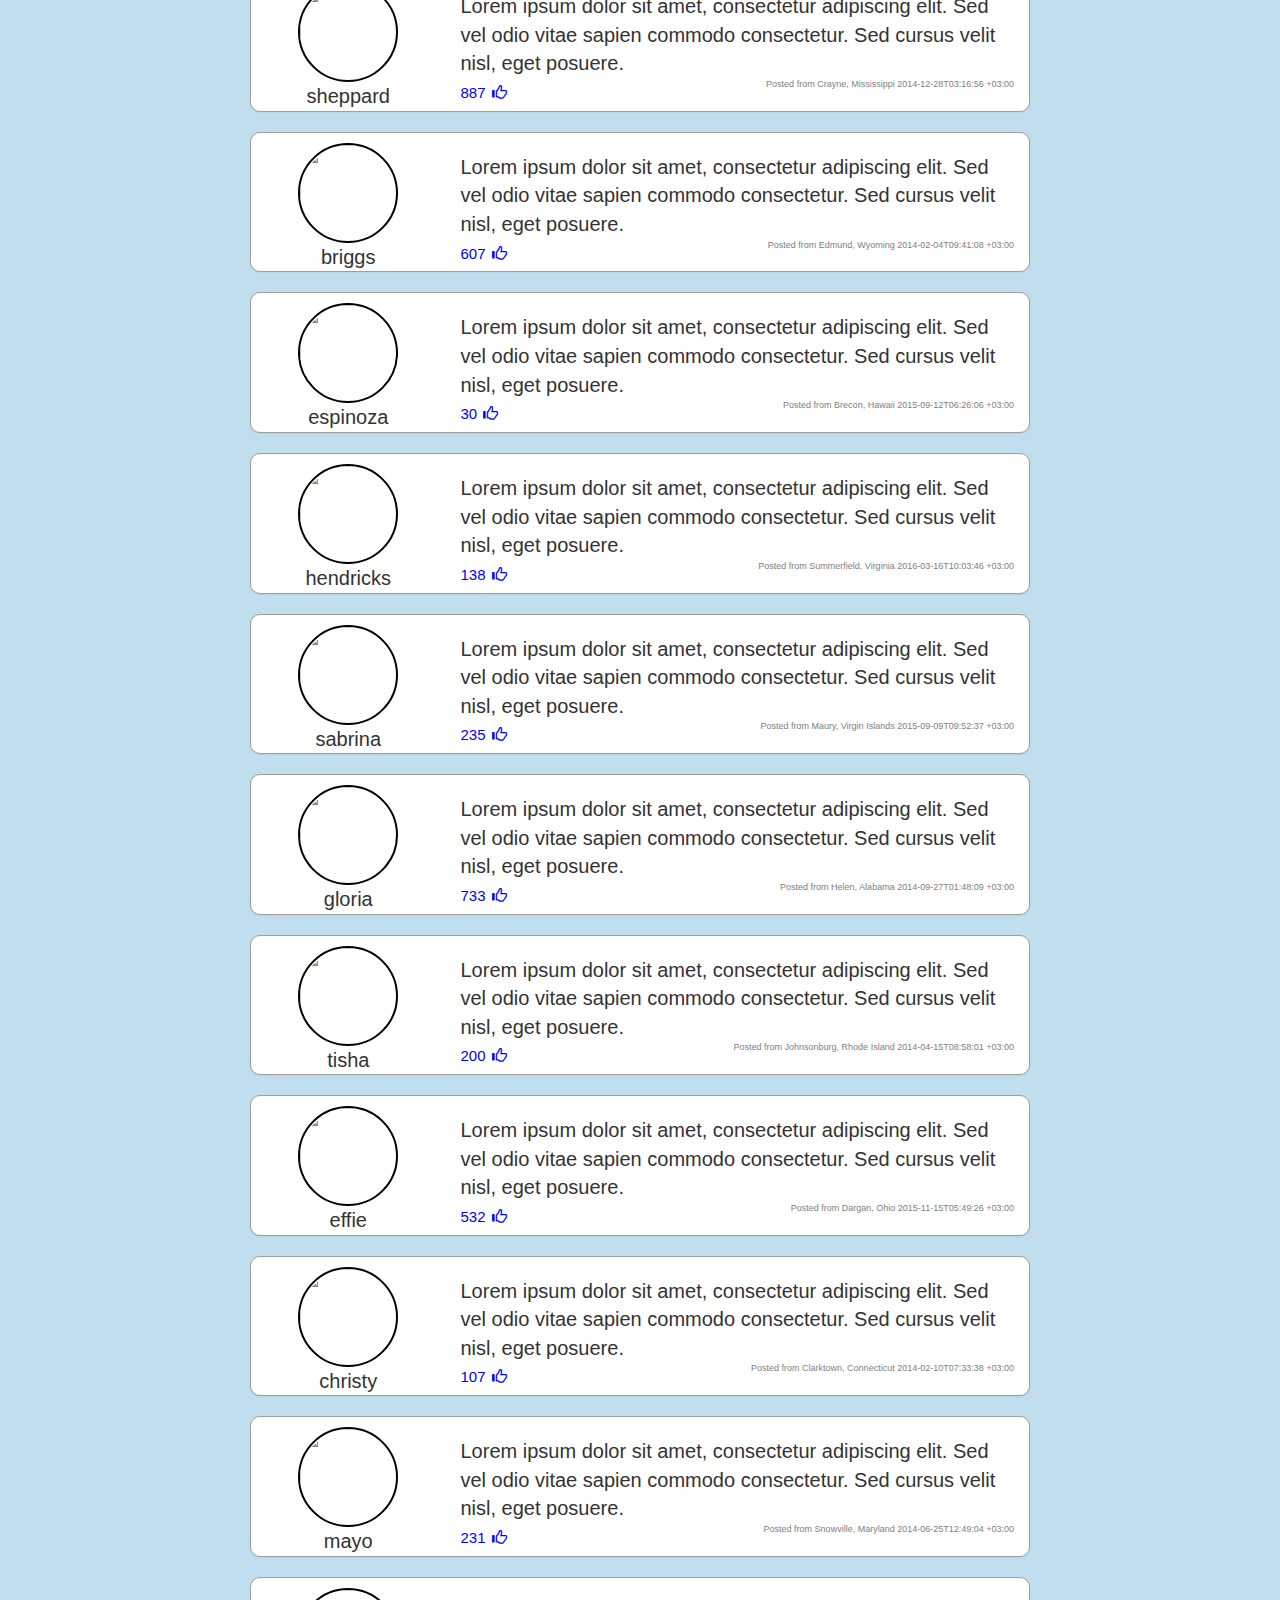
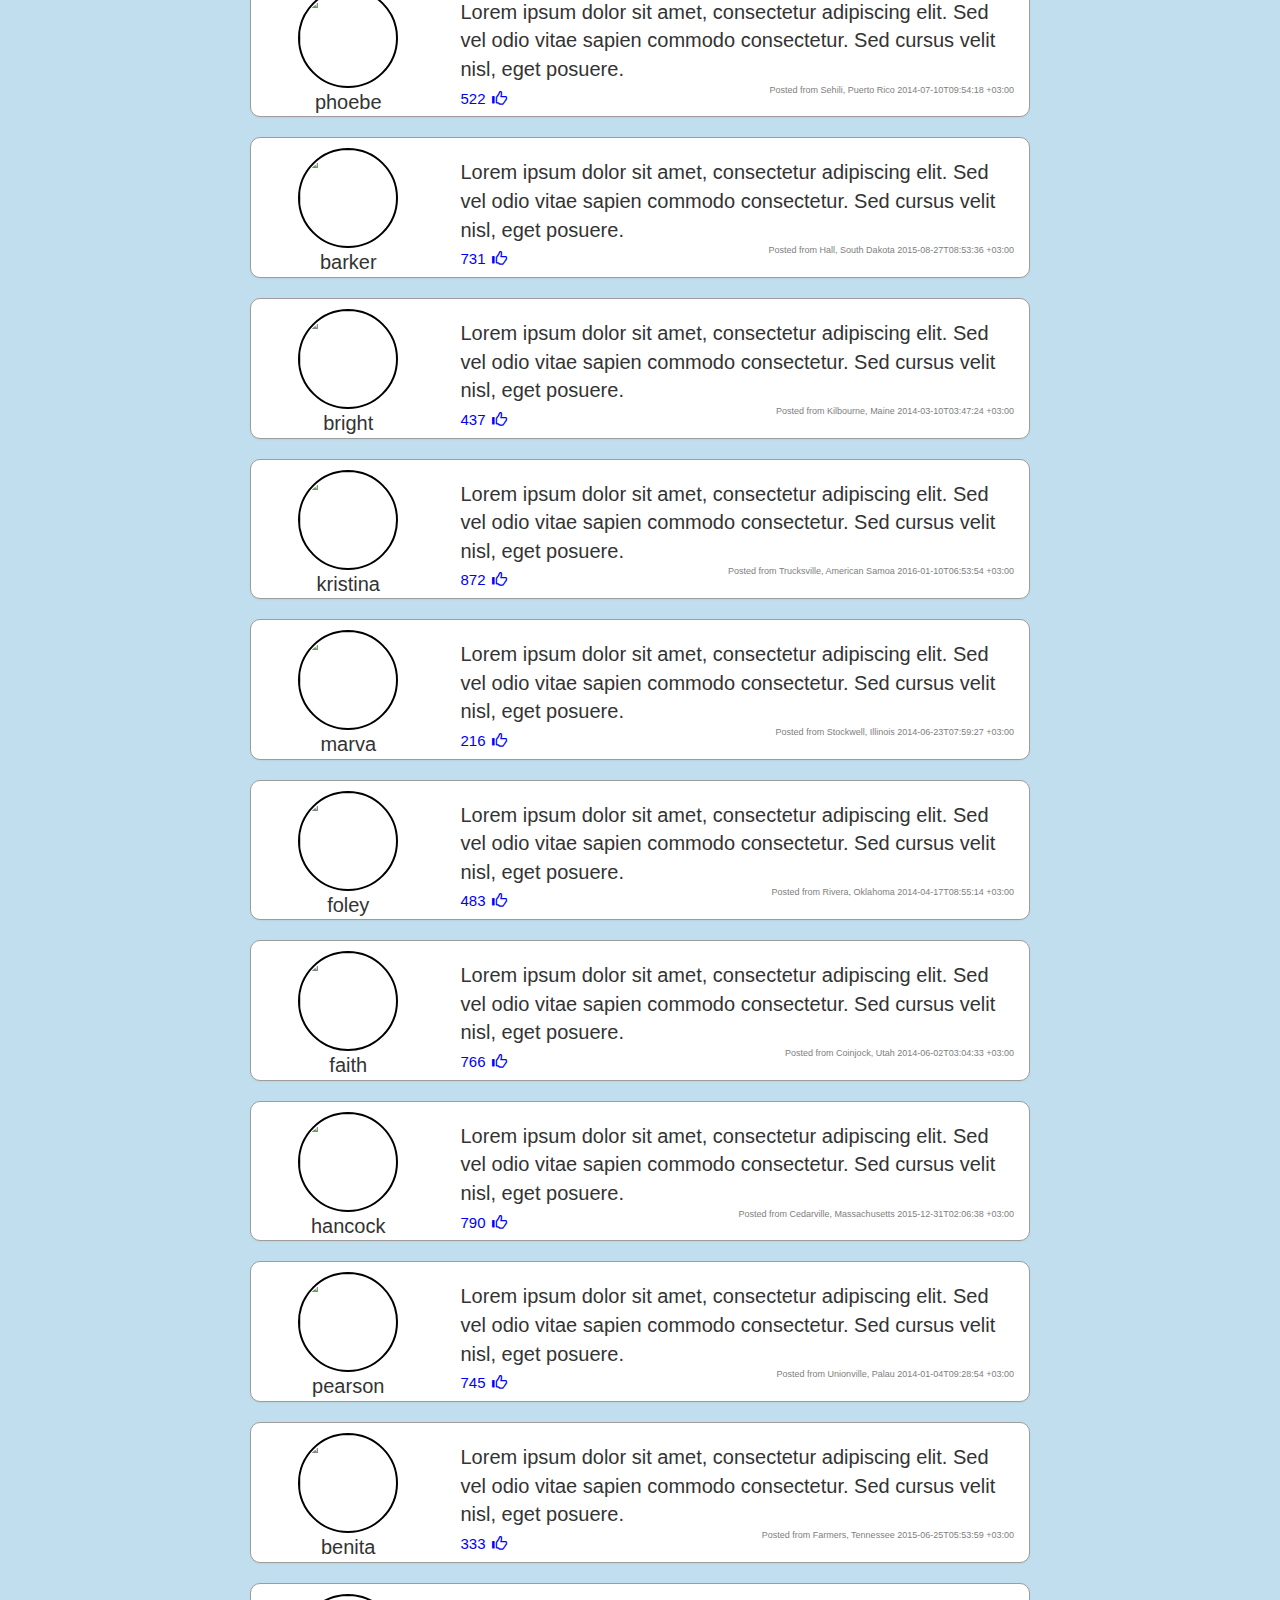
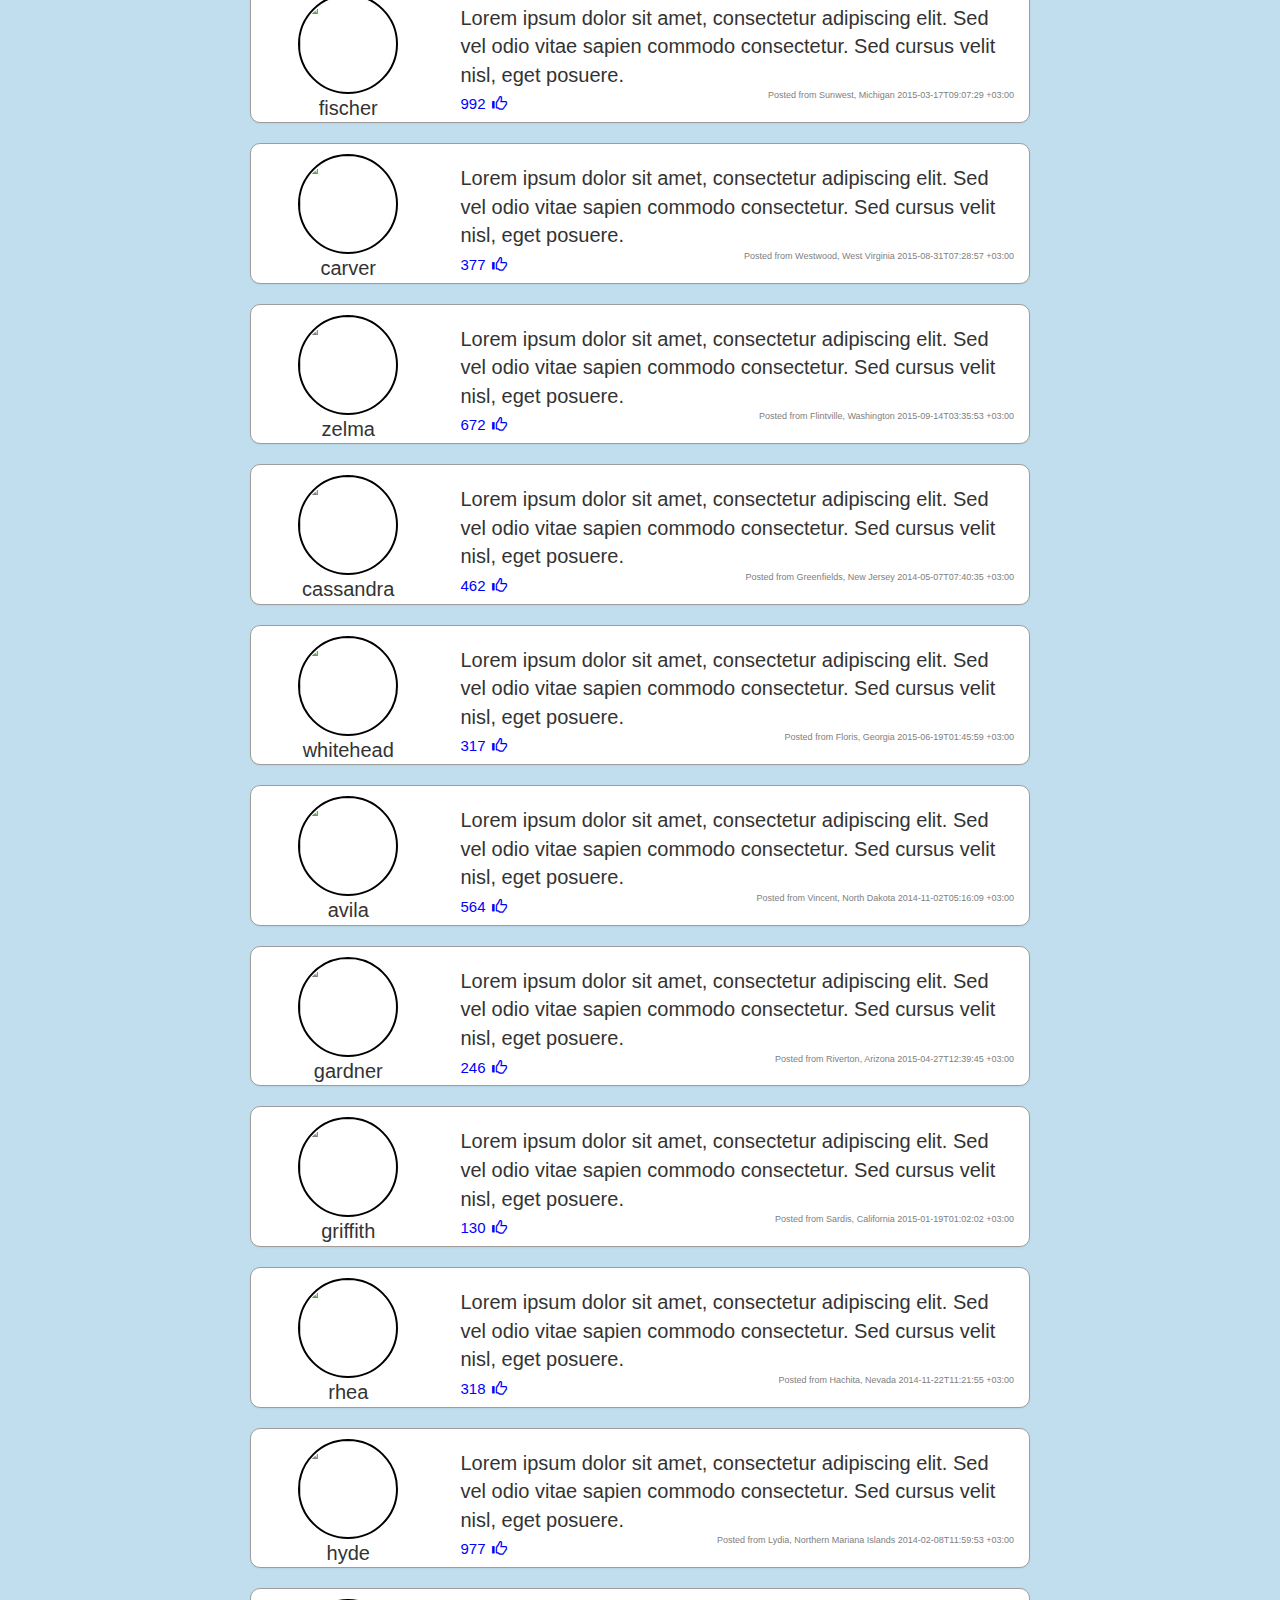
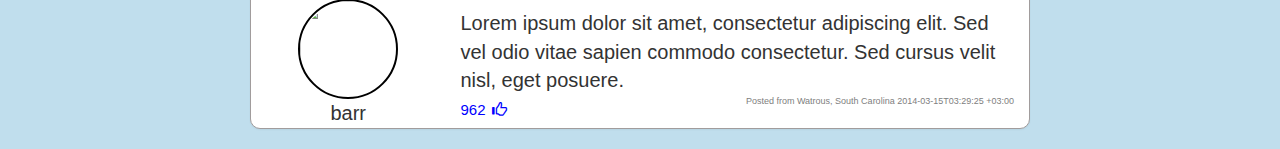
==== commit 2b7b4f3d: "fixed problem with chrome" ====
--- a/index.html
+++ b/index.html
@@ -14,12 +14,13 @@
 	    <!-- SCRIPTS -->
 	    <script src="js/jquery.min.js"></script>
 	    <script src="js/bootstrap.min.js"></script>
+	    <script src="public/timelineJson.js"></script>
 	    <script src="js/script.js"></script>
 	    <!--=-=-=-=-=-=-=-=-=-=-=-->
 
 	    <div class="page-header">
 	    	<h1> Simple Timeline </h1>	
-	    </div>
+	    </div>	
 
 		<div class="container">
 		 	<div class="row" id="timeline"></div>
--- a/css/style.css
+++ b/css/style.css
@@ -24,7 +24,8 @@
 .postLike{
 	float: left;
 	color: blue;
-	font-size: 13px;
+	font-size: 15px;
+	margin-top: 4px;
 }
 
 .postDate{
@@ -54,3 +55,9 @@
 .page-header h1{
 	color: #0084b4;
 }
+
+.postLikeThumbs{
+	color: blue;
+	padding-left: 6px;
+	font-size: 15px;
+}
